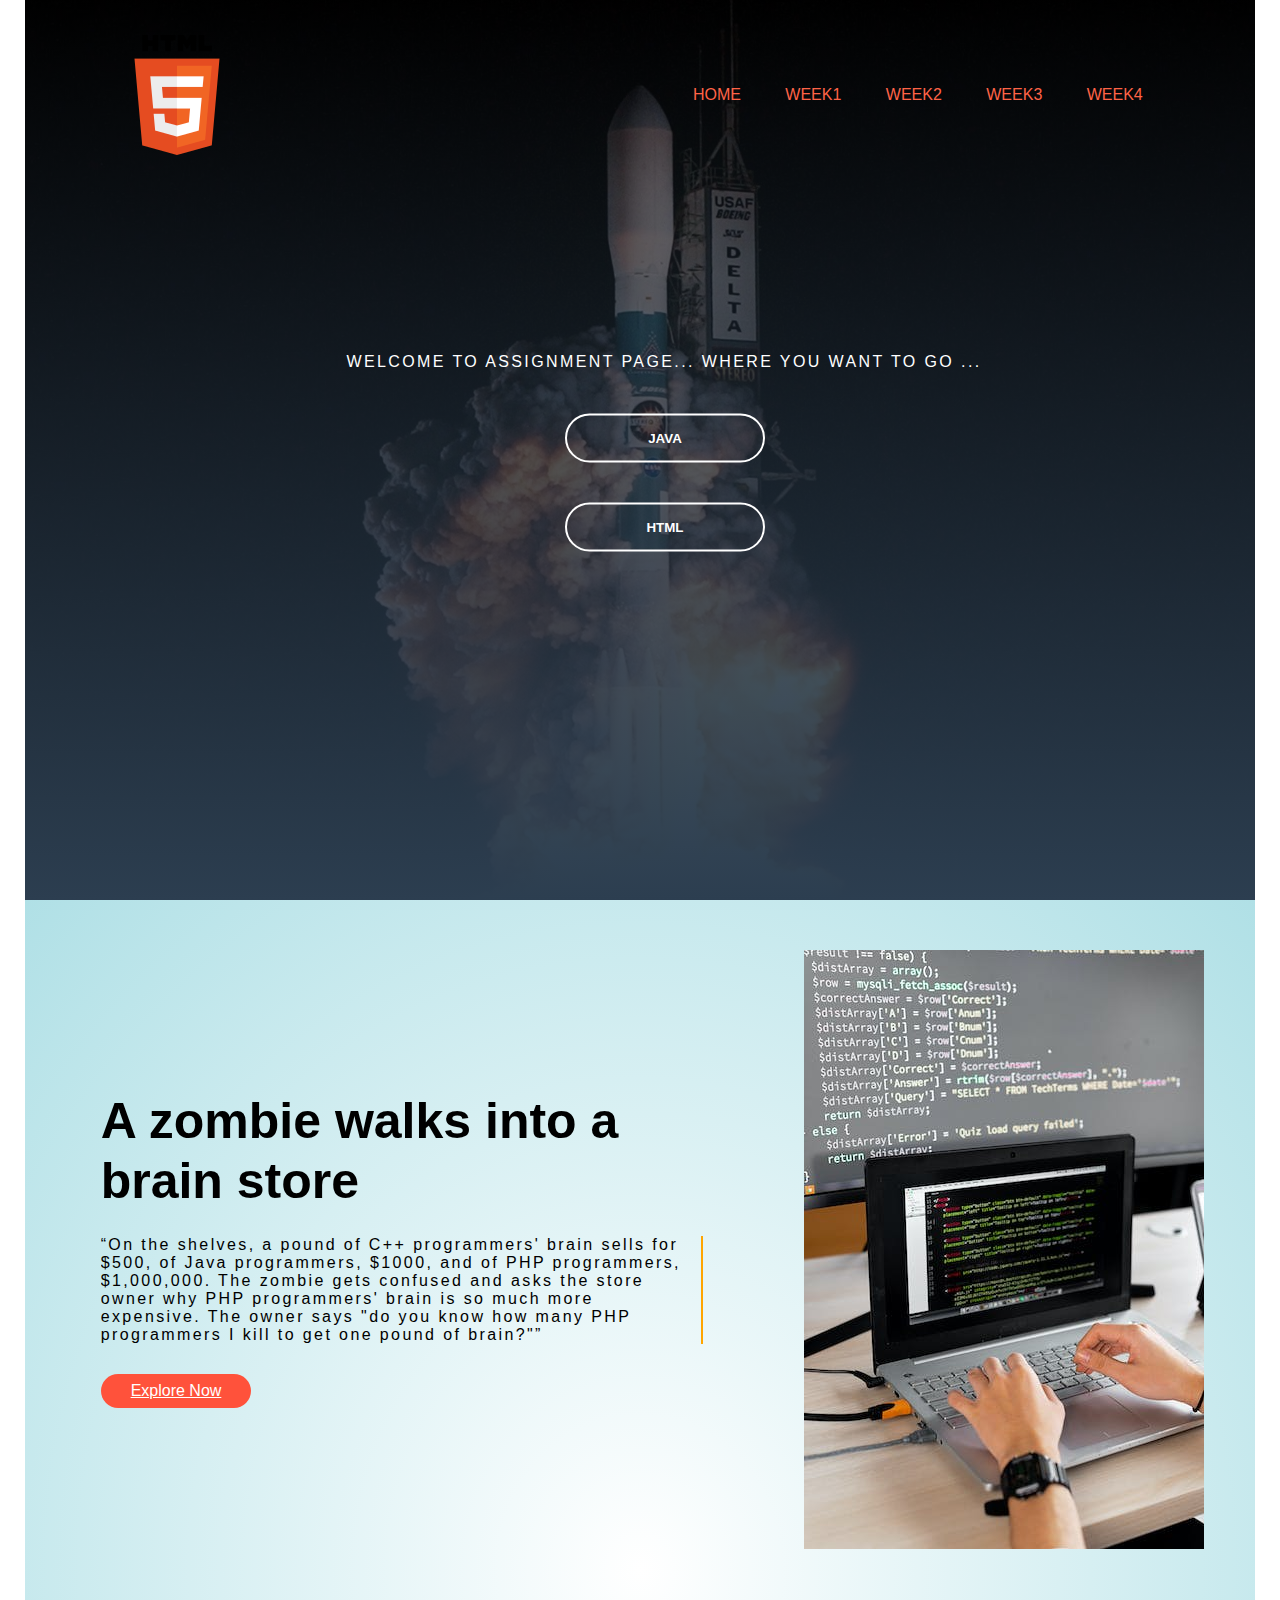
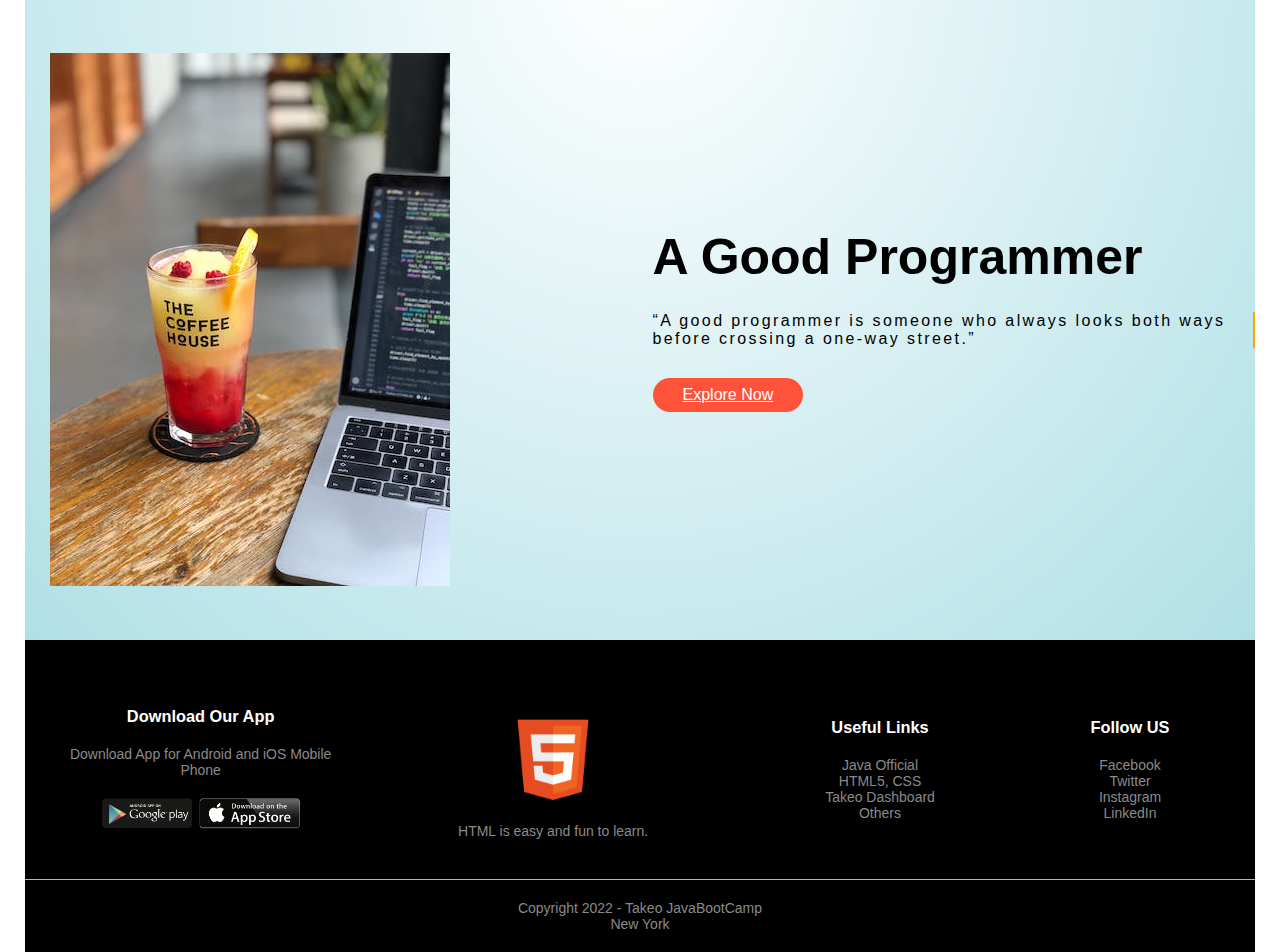
==== assignment.html @ 4cd0e81e "assignment page modified" ====
<!DOCTYPE html>
<html>
    <head>
        <meta name="viewport" content="width=device-width, initial-scale=1.0">
        <title> Takeo JavaBootCamp</title>
        <link rel="stylesheet" href="style.css">
    </head>
    <body>
        <div class="container">
            <div class="bannera">
                <div class="navbara">
                    <img src="images/html-logo.png" class="logo">
                    <ul>
                        <li><a href="index.html">Home</a></li>
                        <li><a href="#">Week1</a></li>
                        <li><a href="#">Week2</a></li>
                        <li><a href="#">Week3</a></li>
                        <li><a href="#">Week4</a></li>
                    </ul>
                </div>
                <div class="content">
                        <p class="type1">
                            WELCOME TO ASSIGNMENT PAGE... WHERE YOU WANT TO GO ...
                        </p>
                    
                    
                    <div>
                    <a href="#javacontent">
                        <button type="button"><span></span> JAVA</button>
                    </a>
                    </div>
                    <div>
                    <a href="#htmlcontent">
                        <button type="button"><span></span>HTML</button>
                    </a>
                    </div>
                        
                    
                </div>
            </div>
            <div class="content-bg">
            <div class="row">
                <div class="col-2">
                <a id="javacontent">
                    <h2>A zombie walks into a brain store</h2>
                </a>
                    <div class="type">
                    <p>“On the shelves, a pound of C++ programmers' brain sells for $500, of Java programmers, $1000, and of PHP programmers, $1,000,000. The zombie gets confused and asks the store owner why PHP programmers' brain is so much more expensive. The owner says "do you know how many PHP programmers I kill to get one pound of brain?"”
                    </p>
                    </div>
                    <a href="" class="btn">Explore Now</a>
                </div>
                <div class="col-2a">
                    <img src="images/content3.jpeg" >
                </div>
            </div>

            <!--Content2-->
            <div class="row">
                <div class="col-2">
                    <img src="images/content4.jpeg" >
                </div>
                <div class="col-2">
                    <a id="htmlcontent">
                    <h2>A Good Programmer</h2>
                    </a>
                    <div class="type">
                    <p>“A good programmer is someone 
                        who always looks both ways before crossing a one-way street.”
                    </p>
                </div>
                    <a href="" class="btn">Explore Now</a>
                </div>
                
            </div>
            </div>

        </div>
    

        <!-- footer -->
        <div class="container">
             <div class="footer">
            
                <div class="row">
                    <div class="footer-col-1">
                        <h3>Download Our App</h3>
                        <p>Download App for Android and iOS Mobile Phone</p>
                        <div class="app-logo">
                            <img src="images/appdownload.png">
                        </div>
                    </div>
                    <div class="footer-col-2">
                        <img src="images/html-logo.png">
                        <p>HTML is easy and fun to learn.</p>
                    </div>
                    <div class="footer-col-3">
                        <h3>Useful Links</h3>
                        <ul>
                            <li>Java Official</li>
                            <li>HTML5, CSS</li>
                            <li>Takeo Dashboard</li>
                            <li>Others</li>
                        </ul>
                    </div>
                    <div class="footer-col-4">
                        <h3>Follow US</h3>
                        <ul>
                            <li>Facebook</li>
                            <li>Twitter</li>
                            <li>Instagram</li>
                            <li>LinkedIn</li>
                        </ul>
                    </div>
                    
                </div>
                <hr>
                <p class="copyright">Copyright 2022 - Takeo JavaBootCamp<br> New York</p>

            </div>
        </div>
    </body>
</html>
---- style.css ----
*{
    margin: 0;
    padding: 0;
    font-family: sans-serif;
    box-sizing: border-box;
}
html {
    scroll-behavior: smooth;
  }

.banner{
    width: 100;
    height: 100vh;
    background-image: linear-gradient(rgba(0,0,0,0.5),#2c3e50), url(images/background2.jpg);
    background-size: cover;
    background-position: center;
}
.bannera{
    width: 100;
    height: 100vh;
    background-image: linear-gradient(rgba(0,0,0,0.5),  #2c3e50), url(images/backgroundassignment2.jpg);
    background-size: cover;
    background-position: center;
}
.bannercs{
    width: 100;
    height: 100vh;
    background-image: linear-gradient(rgba(0,0,0,0.5),  #2c3e50), url(images/backgroundassignment.jpg);
    background-size: cover;
    background-position: center;
}

.navbar{
    width: 85%;
    margin: auto;
    padding: 35px 0;
    display: flex;
    align-items: center;
    justify-content: space-between;
}
.logo{
    width: 120px;
    cursor: pointer;
}
.navbar ul li{
    list-style: none;
    display: inline-block;
    margin: 0 20px;
    position: relative;
}

.navbar ul li a{
    text-decoration: none;
    color: tomato;
    text-transform: uppercase;

}
.navbar ul li::after{
    content: '';
    height: 3px;
    width: 0;
    background: tomato;
    position: absolute;
    left: 0;
    bottom: -10px;
    transition: 0.5s;
}
.navbar ul li:hover:after{
    width: 100%;
}
/*---assignment---*/
.navbara{
    width: 85%;
    margin: auto;
    padding: 35px 0;
    display: flex;
    align-items: center;
    justify-content: space-between;
}
.logo{
    width: 120px;
    cursor: pointer;
}
.navbara ul li{
    list-style: none;
    display: inline-block;
    margin: 0 20px;
    position: relative;
}

.navbara ul li a{
    text-decoration: none;
    color: tomato;
    text-transform: uppercase;

}
.navbara ul li::after{
    content: '';
    height: 3px;
    width: 0;
    background: tomato;
    position: absolute;
    left: 0;
    bottom: -10px;
    transition: 0.5s;
}
.navbara ul li:hover:after{
    width: 100%;
}
.container{
   
    margin: auto;
    padding-left: 25px;
    padding-right: 25px;
    max-width: 1300px;
}
.content{
    width: 100%;
    position: absolute;
    top: 50%;
    transform: translateY(-50%);
    text-align: center;
    color: white;
}

.content h1{
    font-size: 70px;
    margin-top: 80px;
}

.content p{
    margin: 20px auto;
    font-weight: 100;
    line-height: 25px;
}

button{
    width: 200px;
    padding: 15px 0;
    text-align: center;
    margin: 20px 10px;
    border-radius: 25px;
    font-weight: bold;
    border: 2px solid #fff;
    background: transparent;
    color: white;
    cursor: pointer;
    position: relative;
    overflow: hidden;
}
span{
    background: #fff;
    height: 100%;
    width: 0;
    border-radius: 25px;
    position: absolute;
    left: 0;
    bottom: 0;
    z-index: -1;
    transition: 0.5s;
    
}
button:hover span{
    width: 100%;

}
button:hover {
    color: black;

}

button:hover{
    border: none;
}
/*------type--------*/
.type p{
    overflow: hidden;
    border-right: .15em solid orange;
    /*--
    white-space: nowrap;
    --*/
    margin: 0 auto;
    letter-spacing: .15em;
    animation: 
        typing 3.5s steps(50, end),
        blink-caret .75s step-end infinite;
}
.type h2{
    overflow: hidden;
    border-right: .15em solid orange;
    white-space: nowrap;
    margin: 0 auto;
    letter-spacing: .15em;
    animation: 
        typing 3.5s steps(50, end),
        blink-caret .75s step-end infinite;
}

@keyframes typing{
    from {width: 0}
    to {width: 100%}
}

@keyframes blink-caret{
    from, to {border-color: transparent;}
    50% {border-color: orange;}
}
.type1{
    overflow: hidden;
    border-right: .15em solid orange;
    white-space: nowrap;
    margin: 0 auto;
    letter-spacing: .15em;
    animation: 
        typing 5s steps(50, end),
        blink-caret .75s step-end infinite;
}

@keyframes typing{
    from {width: 0}
    to {width: 100%}
}

@keyframes blink-caret{
    from, to {border-color: transparent;}
    50% {border-color: orange;}
}

/*---------footer---------*/
.footer{
    background: #000;
    color: #8a8a8a;
    font-size: 14px;
    padding: 60px 0 20px;
    
}
.footer p{
    color: #8a8a8a;
}
.footer h3{
    color: white;
    margin-bottom: 20px;
}
.footer-col-1, .footer-col-2, .footer-col-3, .footer-col-4{
    min-width: 250px;
    margin-bottom: 20px;
    
    align-items: center;

}
.footer-col-1{
    flex-basis: 25%;
    text-align: center;

}
.footer-col-2{
    flex: 1;
    text-align: center;
}
.footer-col-2 img{
    
    margin-bottom: 20px;
    width: 100px;
}

.footer-col-3, .footer-col-4{
    flex-basis: 12%;
    text-align: center;
}
ul{
    list-style-type: none;
}

.app-logo{
    margin-top: 20px;
}
.app-logo img{
    width: 200px;
}
.row{
    display: flex;
    align-items: center;
    flex-wrap: wrap;
    justify-content: space-around;
    margin-left: 25px;
}
.col-2{
    flex-basis: 50%;
    min-width: 300px;
}
.col-2 img{
    
    max-width: 100%;
    padding: 50px 0;
    

}
.col-2a img{
    
    max-width: 100%;
    padding: 50px 0;
    

}
.col-2 h2{
    font-size: 50px;
    line-height: 60px;
    margin: 25px 0;

}
.btn{
    display: inline-block;
    background: #ff523b;
    color: #fff;
    padding: 8px 30px;
    margin: 30px 0;
    border-radius: 30px;
}


.content-bg{
    background: radial-gradient(#fff,powderblue);
}
.footer hr{
    border: none;
    background: #b5b5b5;
    height: 1px;
    margin: 20px 0;
}
.copyright{
    text-align: center;
}
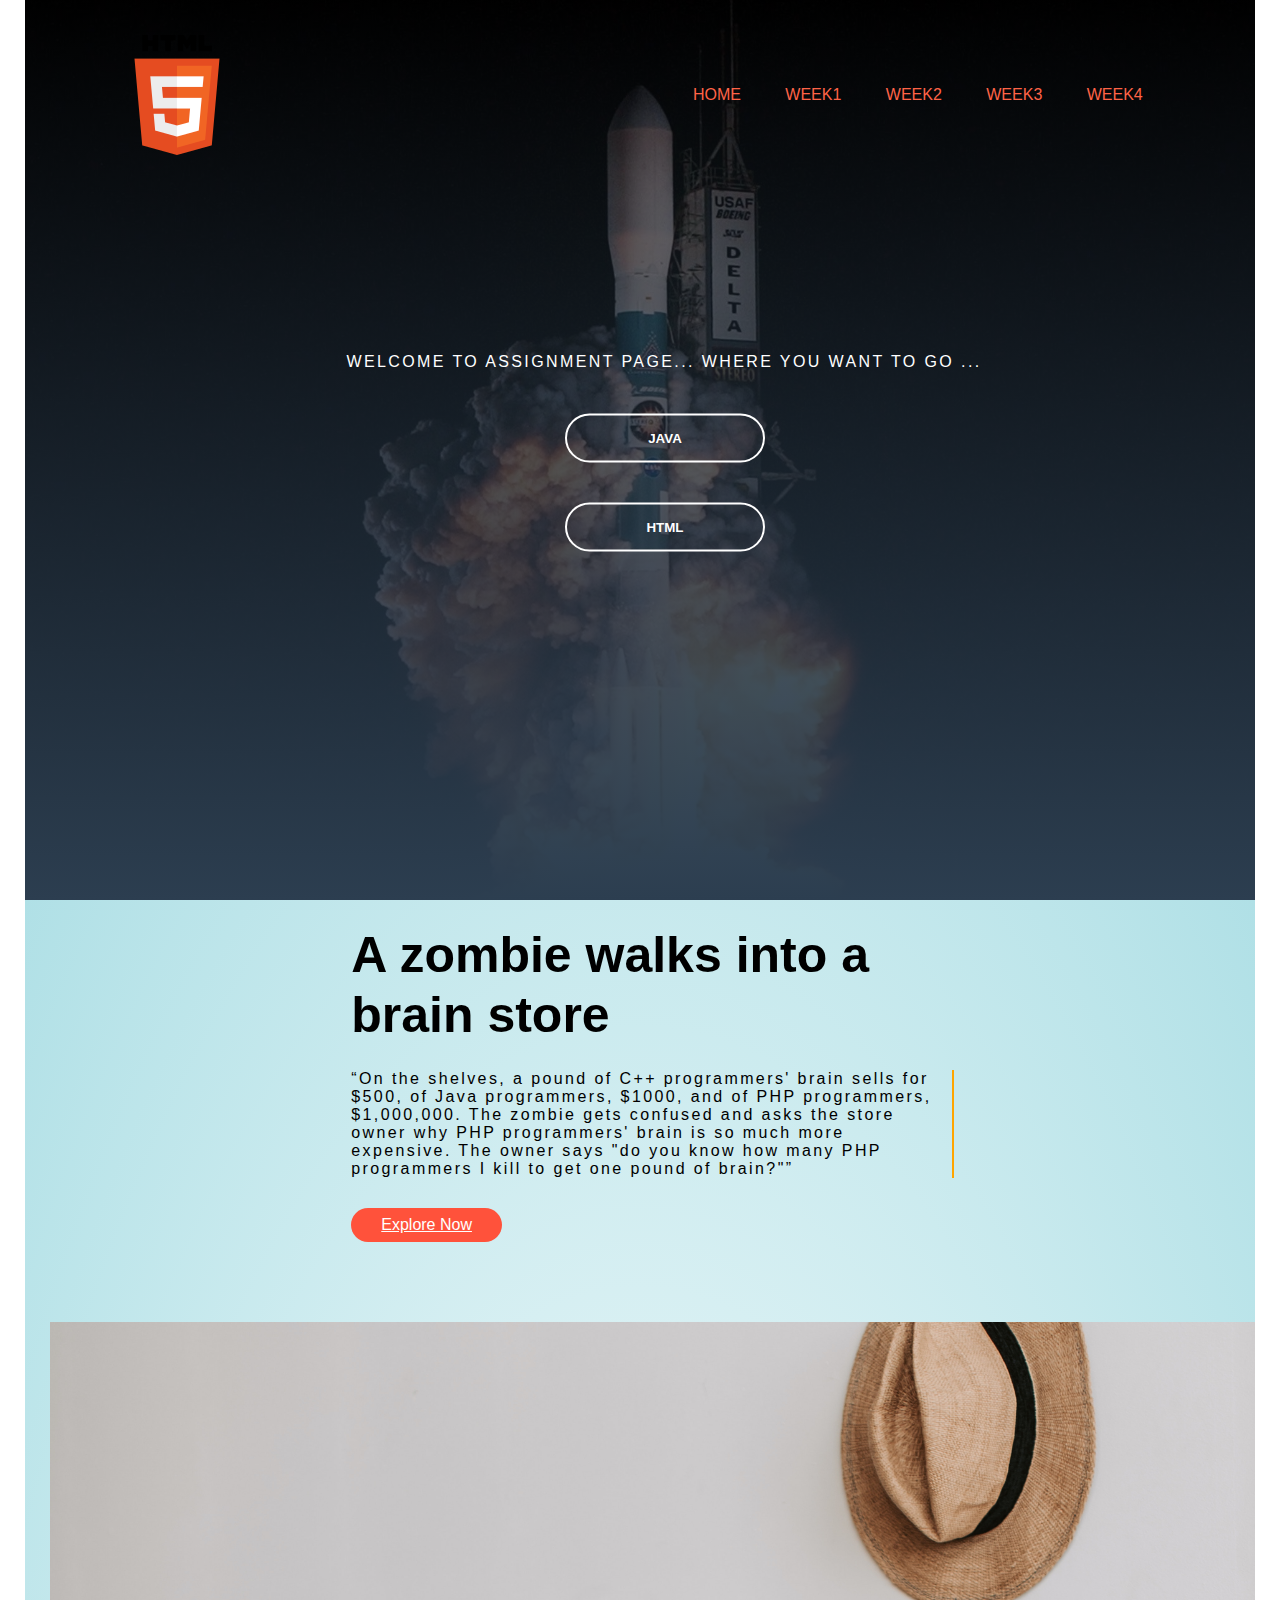
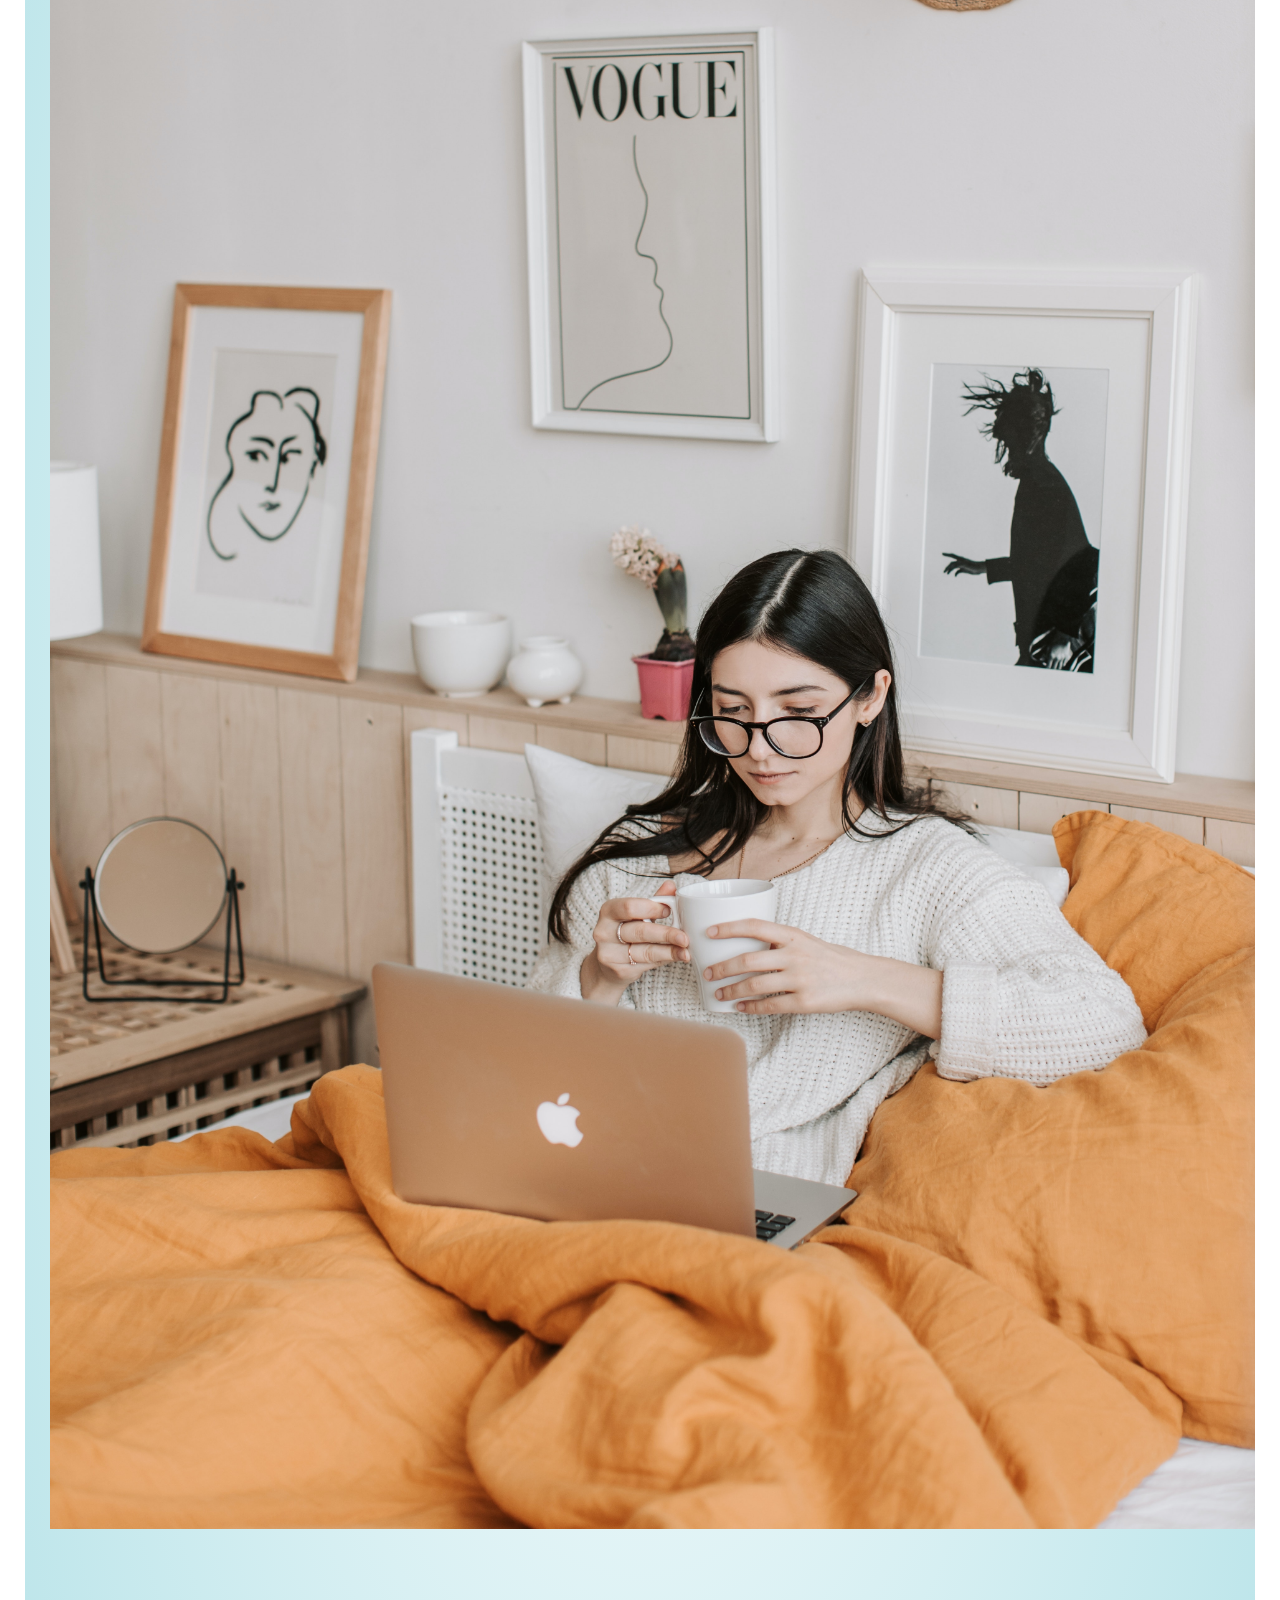
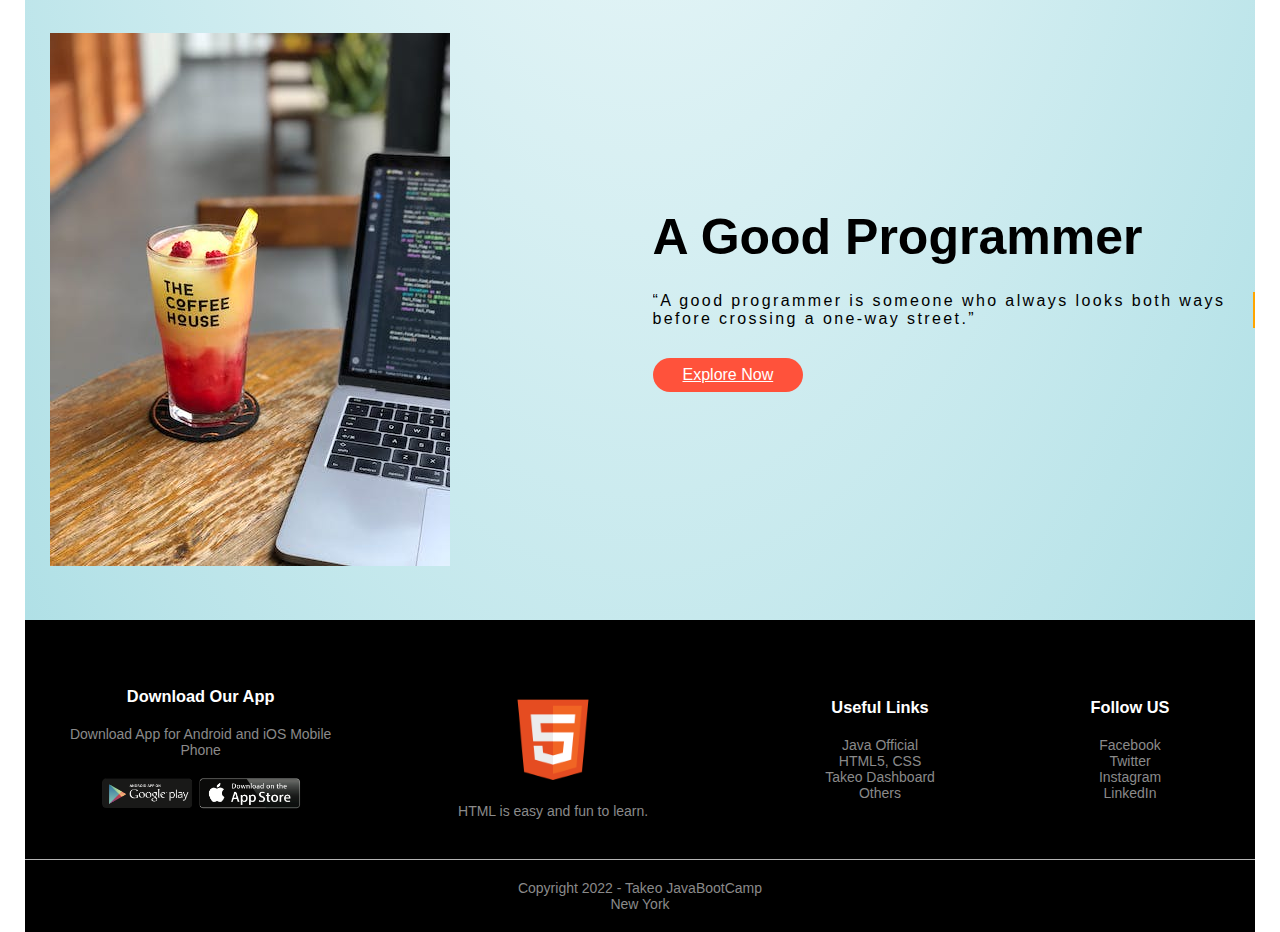
==== commit 42346604: "assignment page modified" ====
--- a/assignment.html
+++ b/assignment.html
@@ -51,7 +51,7 @@
                     <a href="" class="btn">Explore Now</a>
                 </div>
                 <div class="col-2a">
-                    <img src="images/content3.jpeg" >
+                    <img src="images/assignment1.jpg" >
                 </div>
             </div>
 
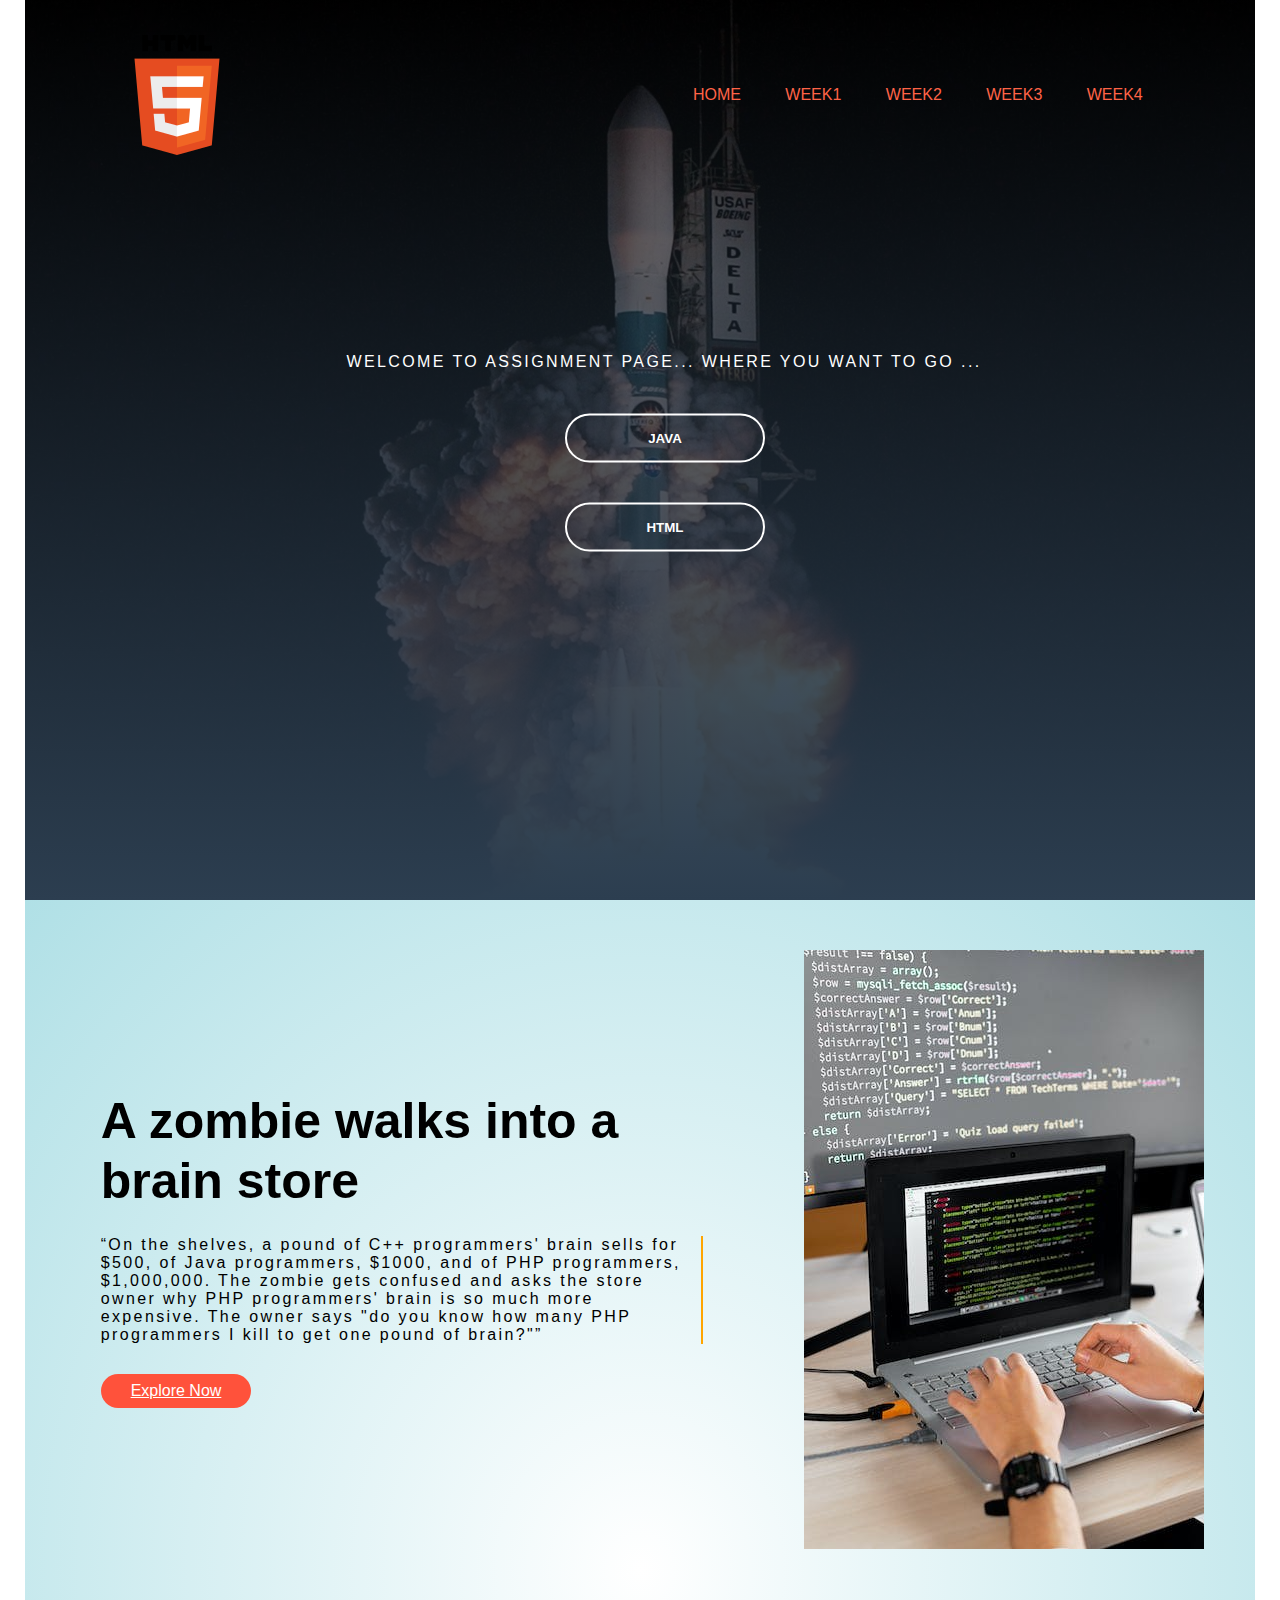
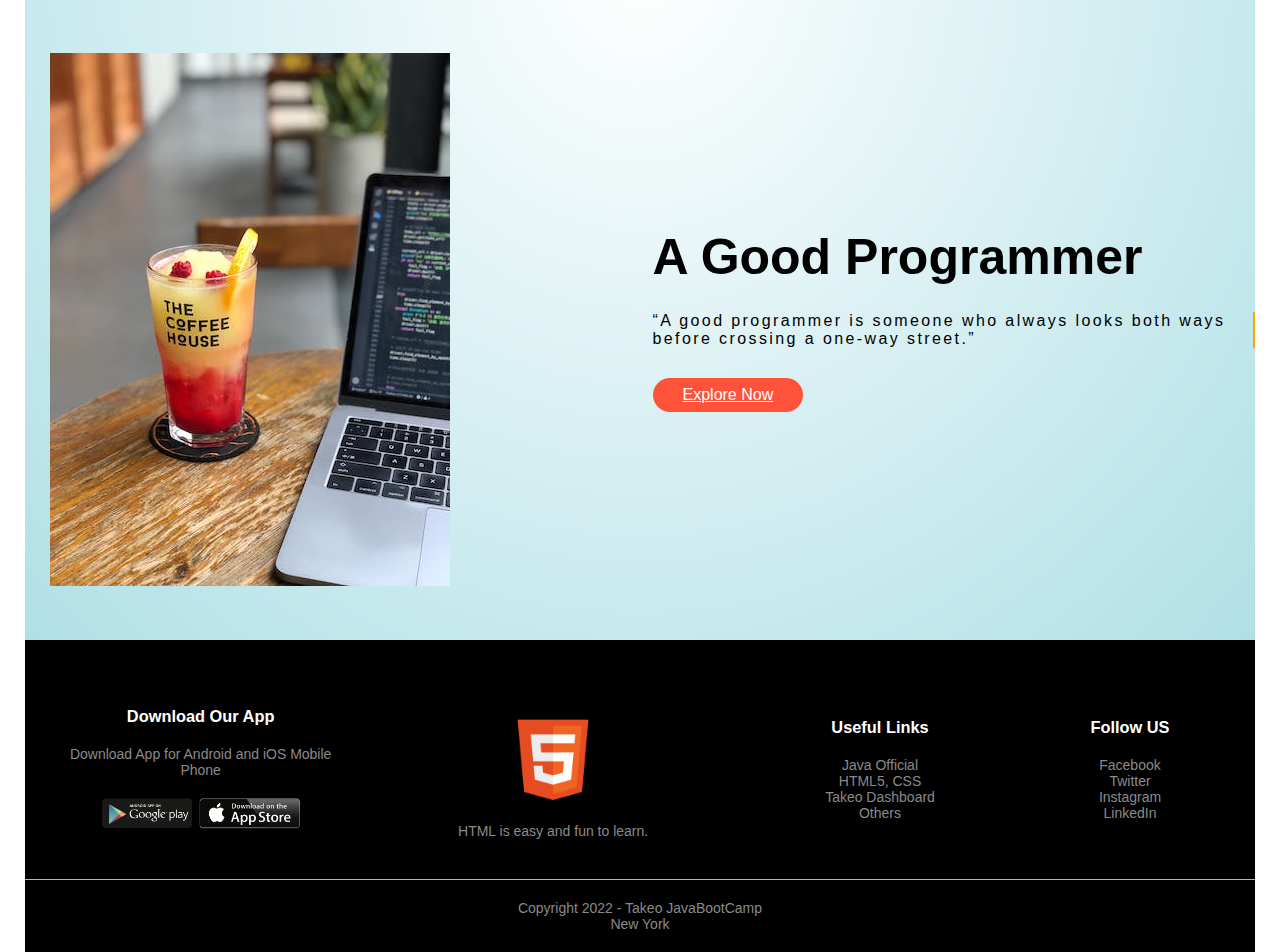
==== commit d6f7f1b7: "assignment page modified" ====
--- a/assignment.html
+++ b/assignment.html
@@ -51,7 +51,7 @@
                     <a href="" class="btn">Explore Now</a>
                 </div>
                 <div class="col-2a">
-                    <img src="images/assignment1.jpg" >
+                    <img src="images/content3a.jpeg" >
                 </div>
             </div>
 
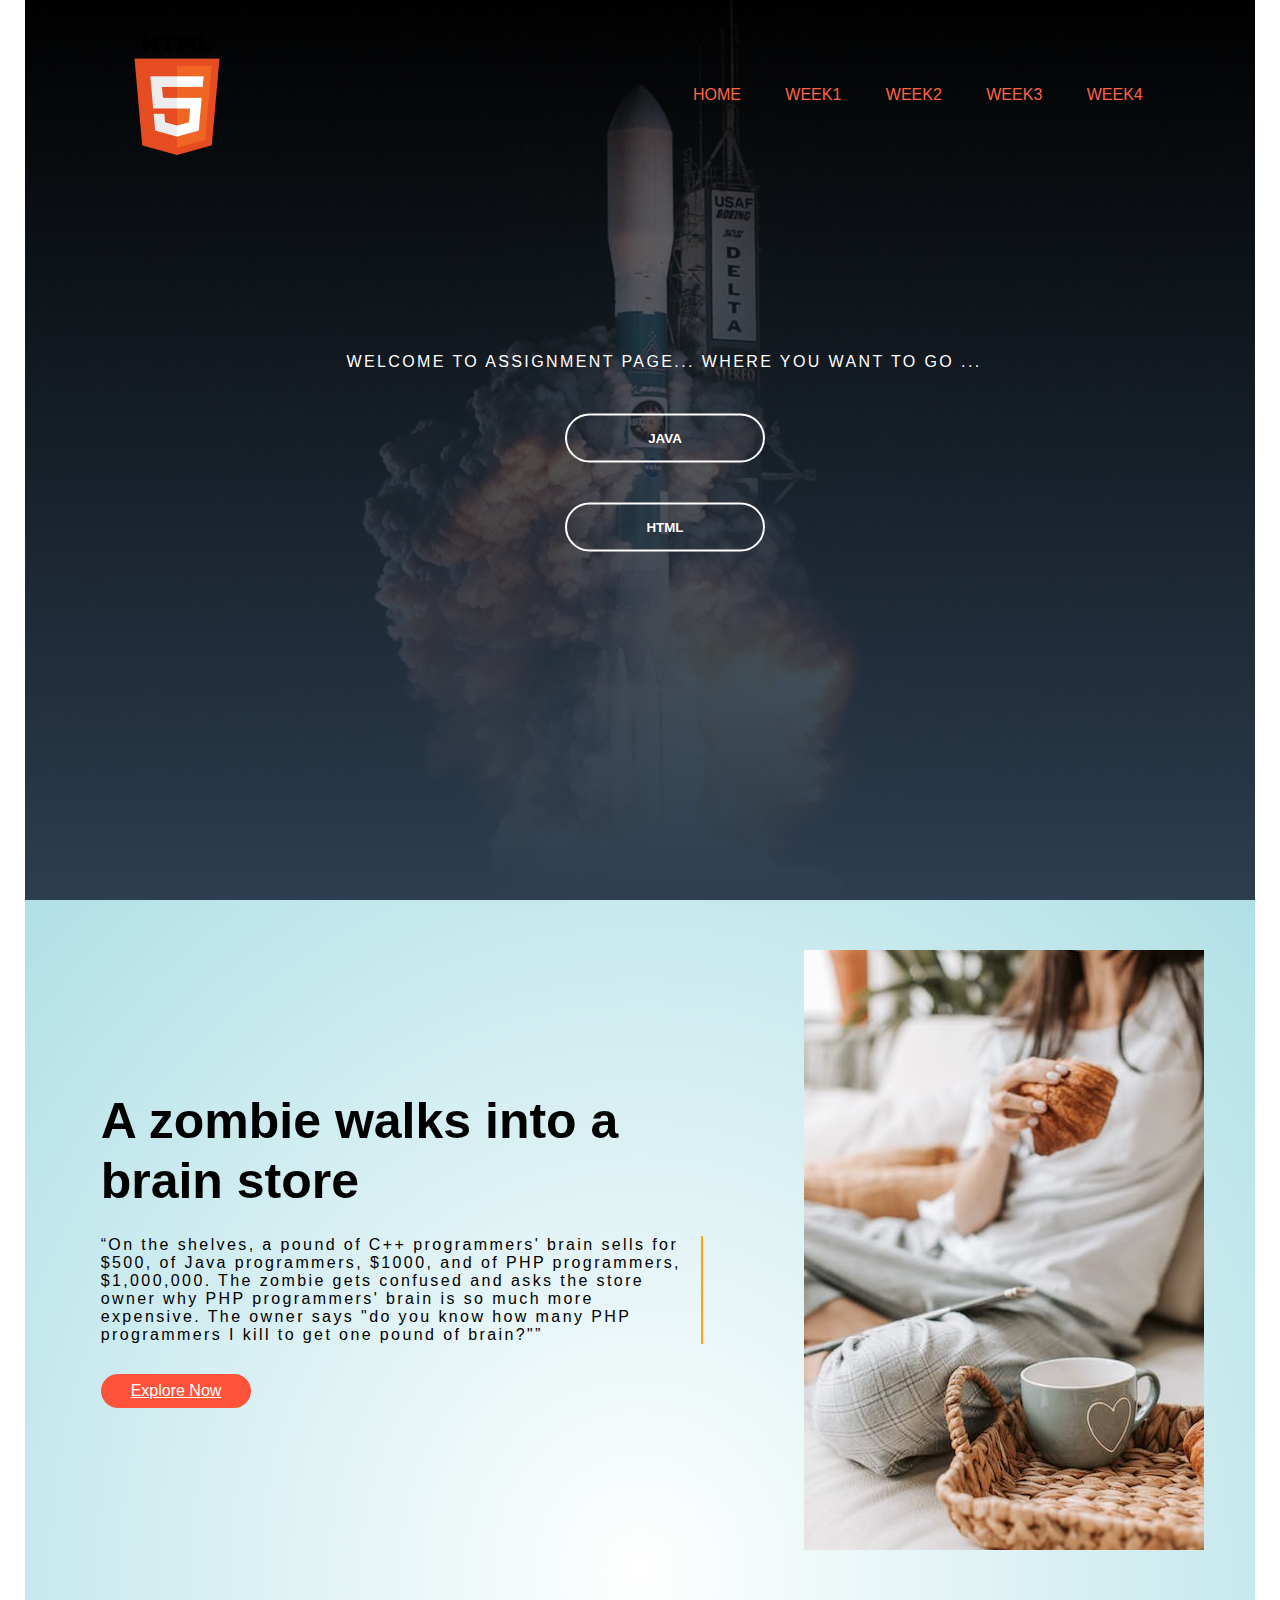
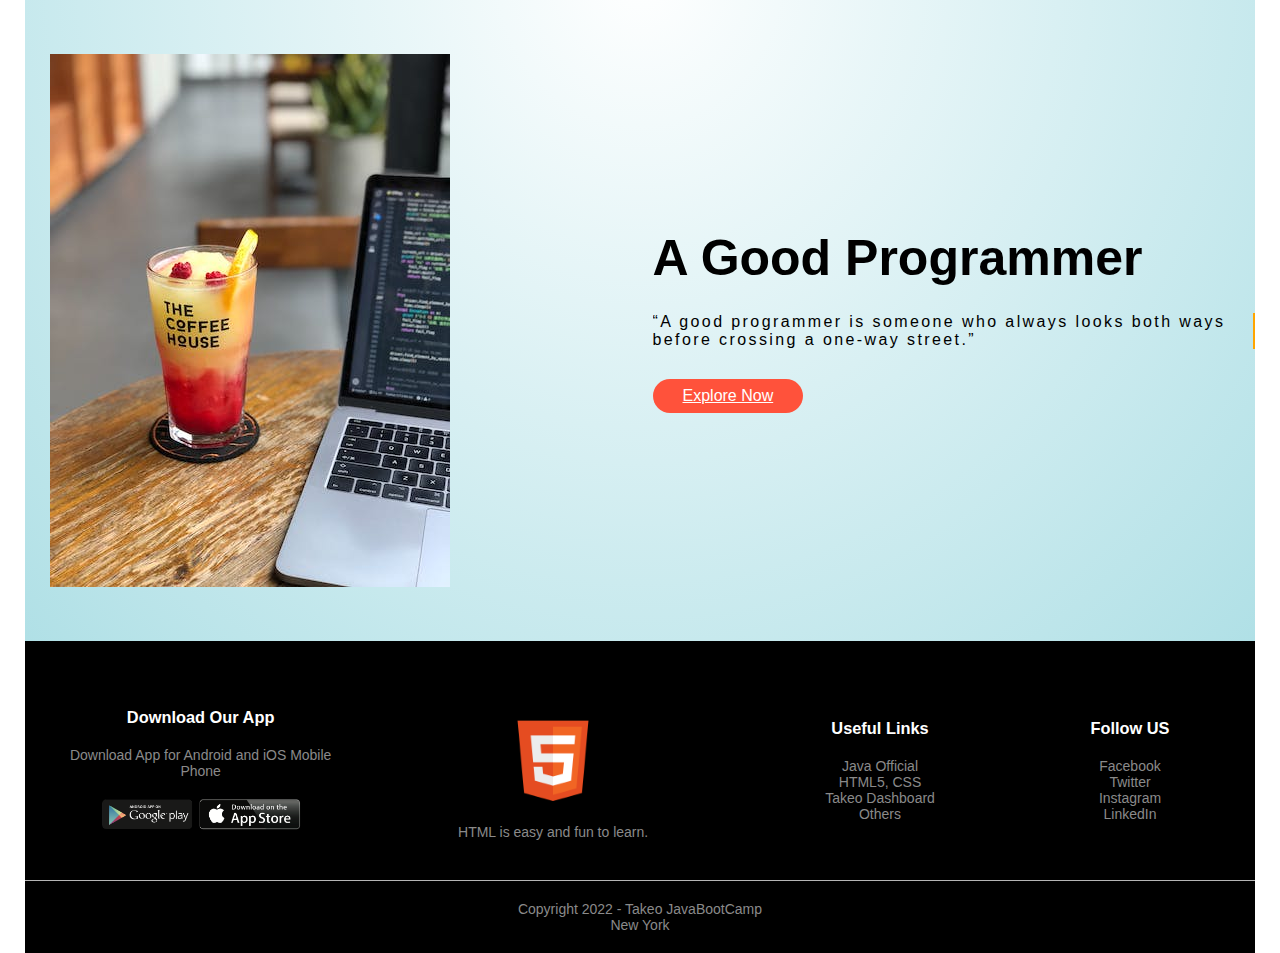
==== commit f9274306: "assignment page modified" ====
--- a/assignment.html
+++ b/assignment.html
@@ -51,7 +51,7 @@
                     <a href="" class="btn">Explore Now</a>
                 </div>
                 <div class="col-2a">
-                    <img src="images/content3a.jpeg" >
+                    <img src="images/assignment1a.jpeg" >
                 </div>
             </div>
 
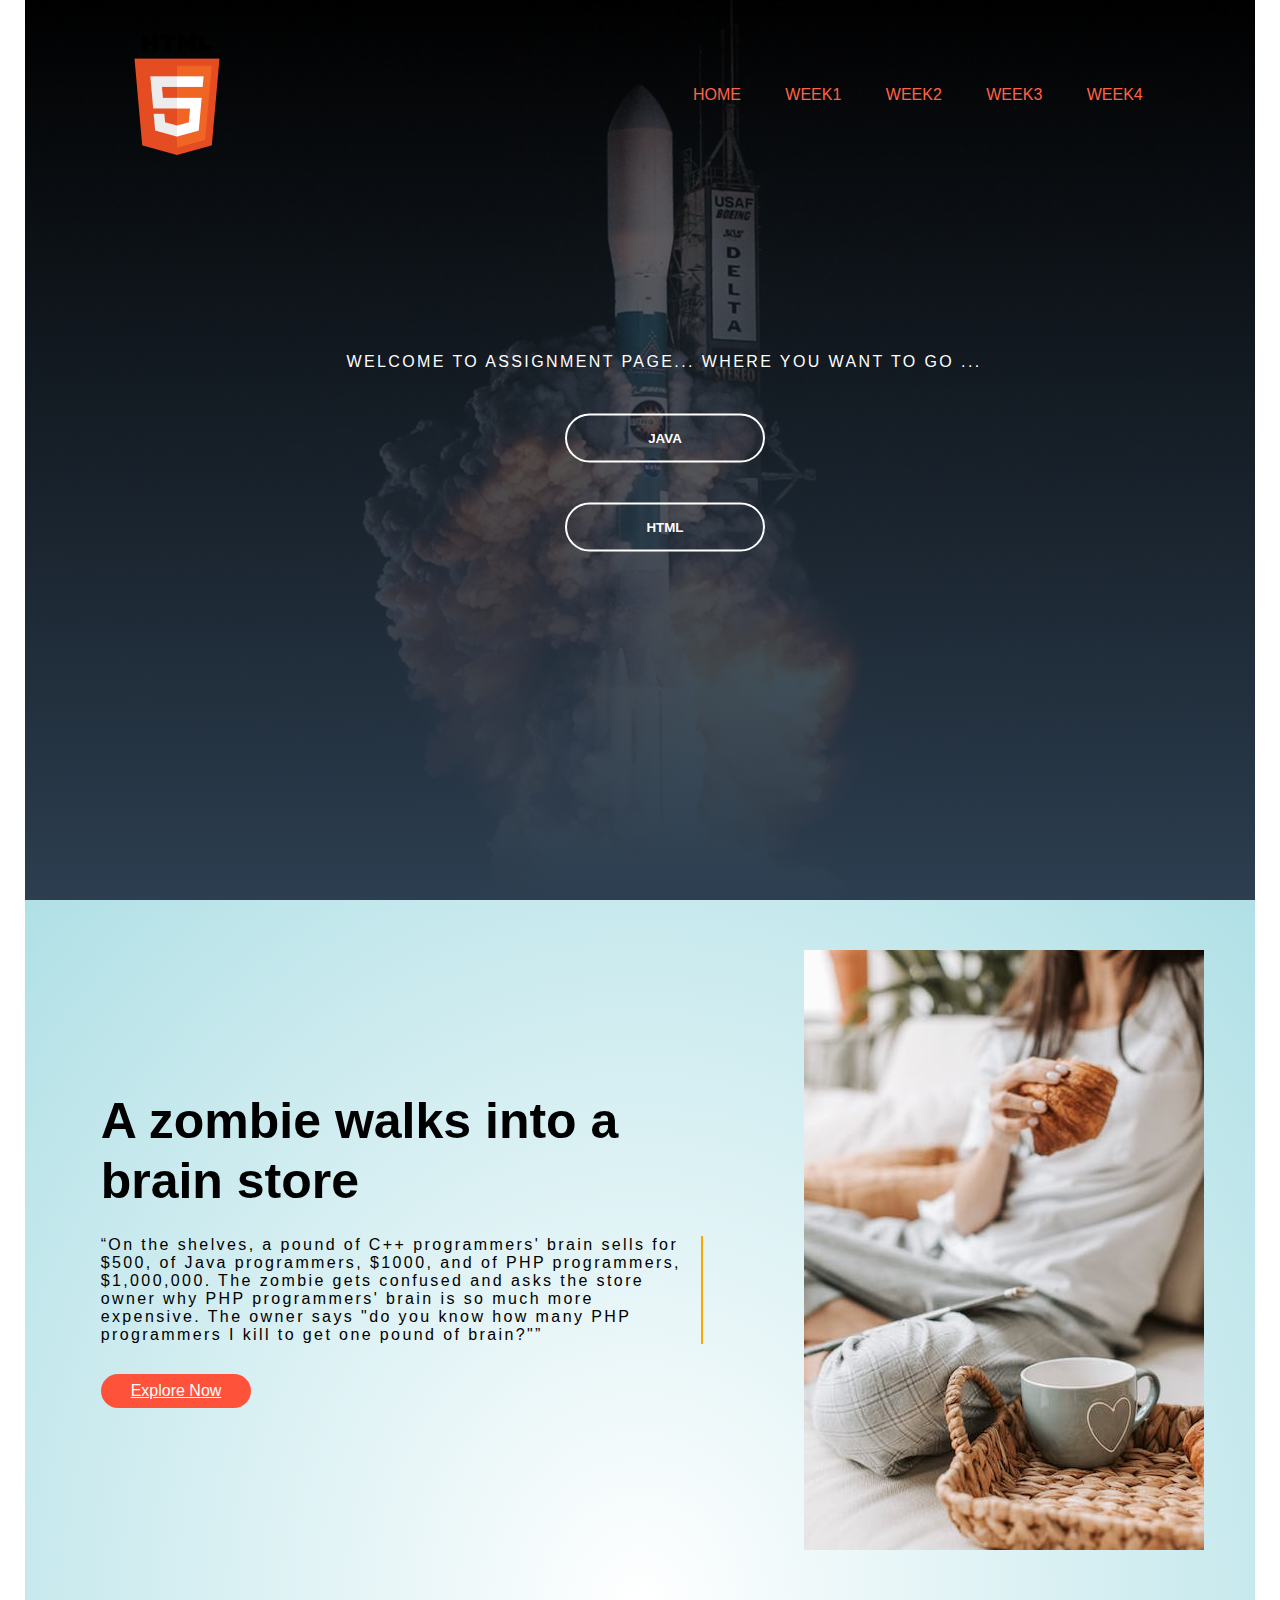
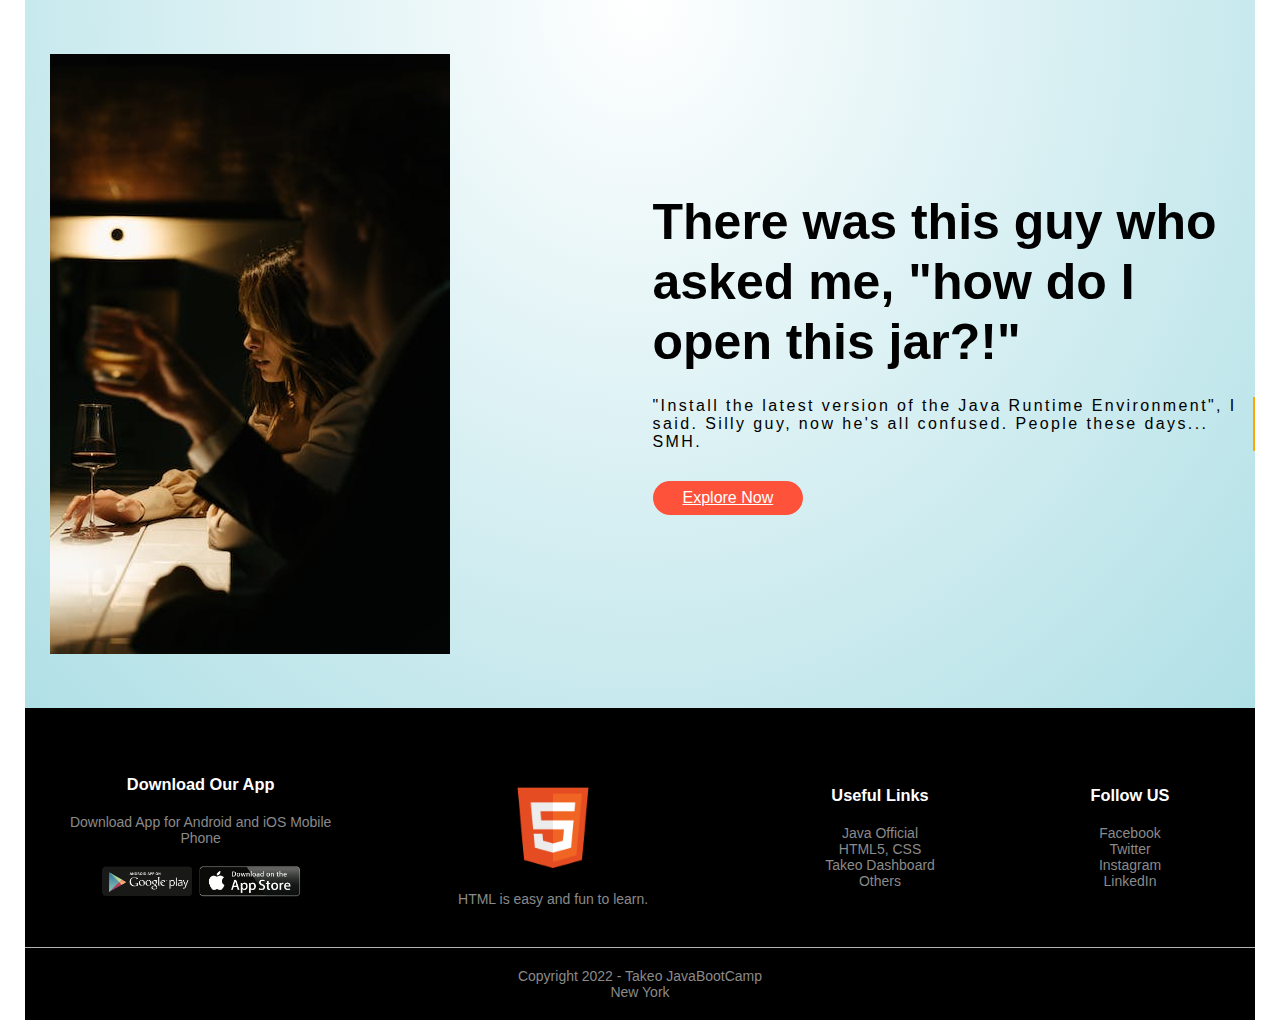
==== commit a09ab383: "assignment page modified" ====
--- a/assignment.html
+++ b/assignment.html
@@ -58,15 +58,14 @@
             <!--Content2-->
             <div class="row">
                 <div class="col-2">
-                    <img src="images/content4.jpeg" >
+                    <img src="images/assignment2a.jpeg" >
                 </div>
                 <div class="col-2">
                     <a id="htmlcontent">
-                    <h2>A Good Programmer</h2>
+                    <h2>There was this guy who asked me, "how do I open this jar?!"</h2>
                     </a>
                     <div class="type">
-                    <p>“A good programmer is someone 
-                        who always looks both ways before crossing a one-way street.”
+                    <p>"Install the latest version of the Java Runtime Environment", I said. Silly guy, now he's all confused. People these days... SMH.
                     </p>
                 </div>
                     <a href="" class="btn">Explore Now</a>
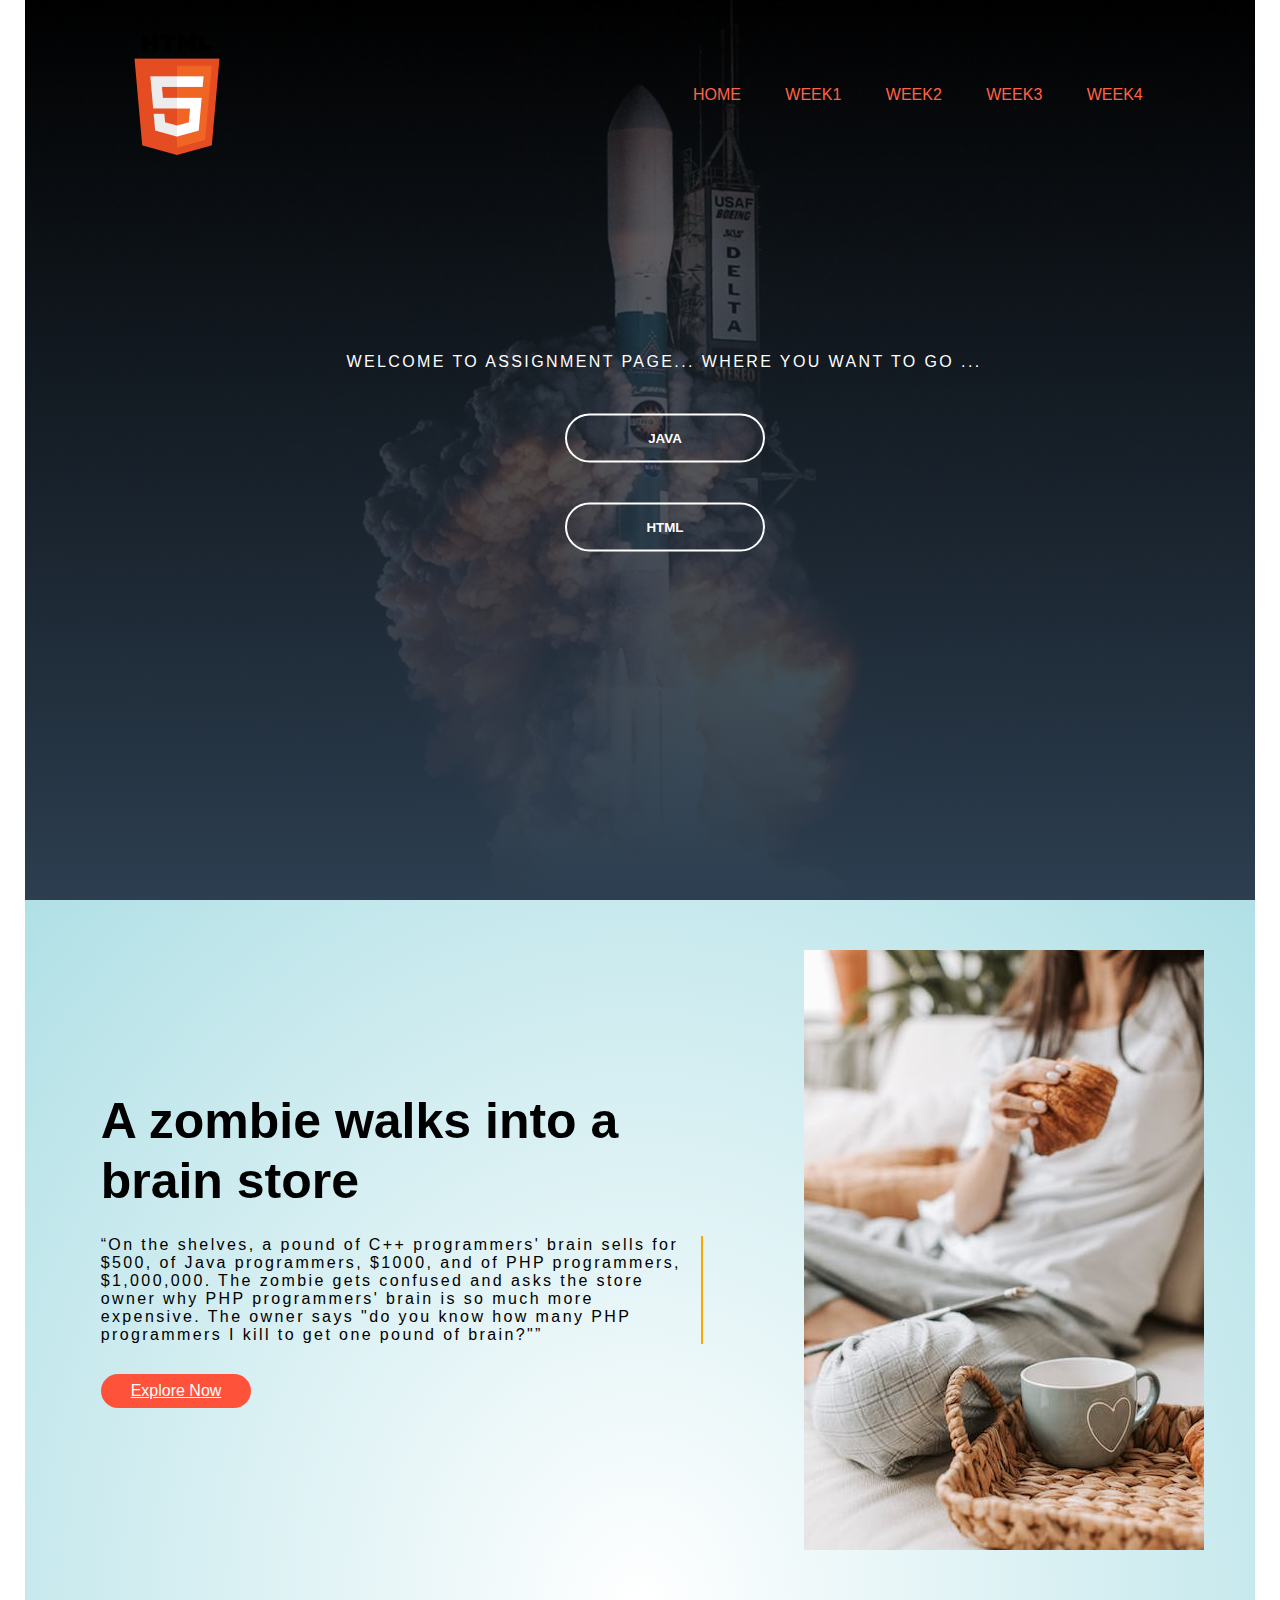
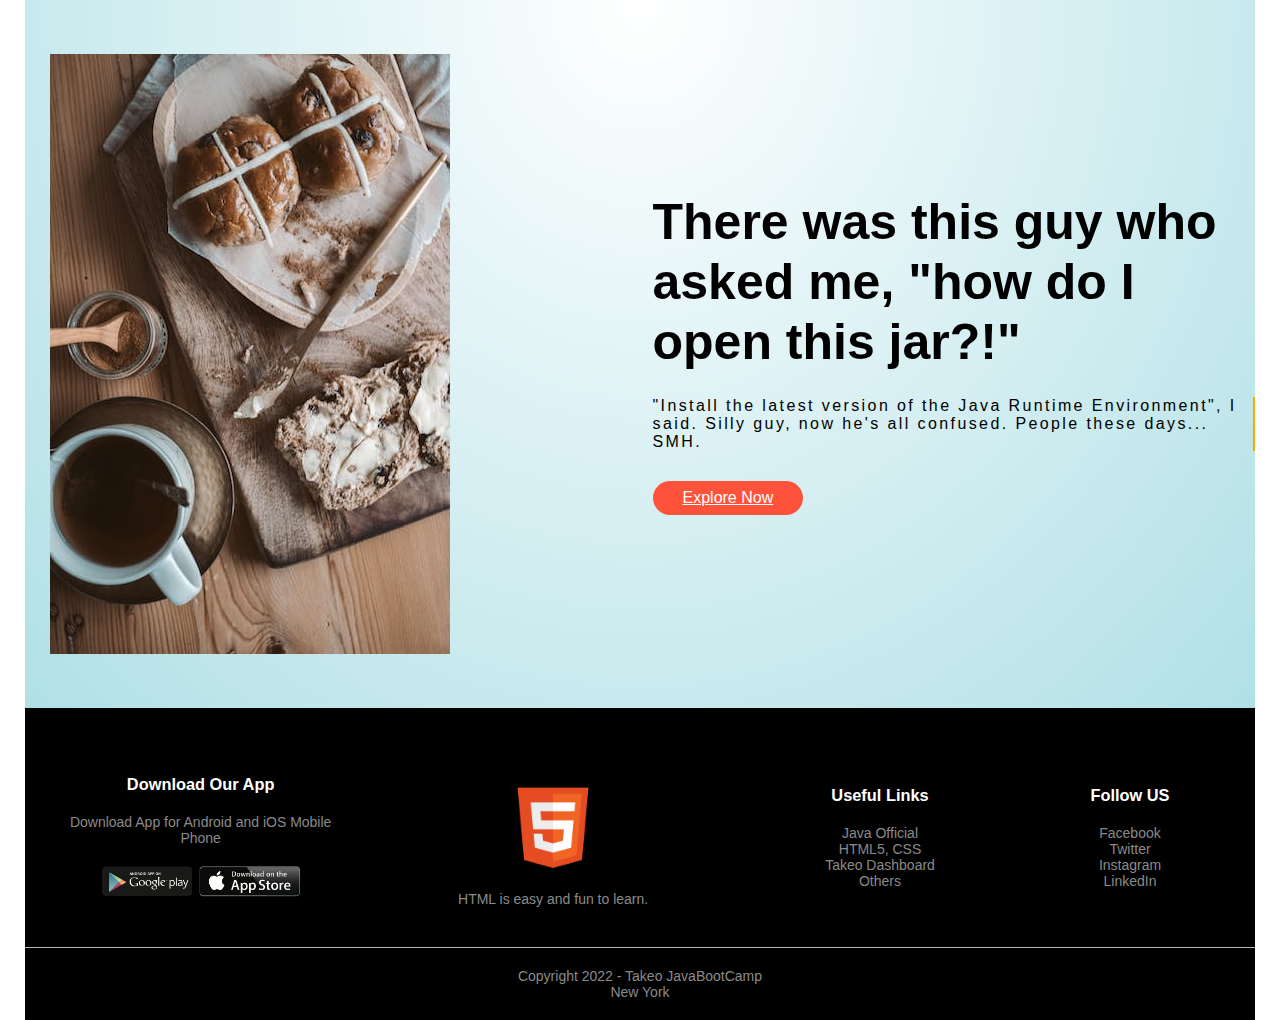
==== commit 29014431: "assignment page modified" ====
--- a/assignment.html
+++ b/assignment.html
@@ -58,7 +58,7 @@
             <!--Content2-->
             <div class="row">
                 <div class="col-2">
-                    <img src="images/assignment2a.jpeg" >
+                    <img src="images/assignment2aa.jpeg" >
                 </div>
                 <div class="col-2">
                     <a id="htmlcontent">
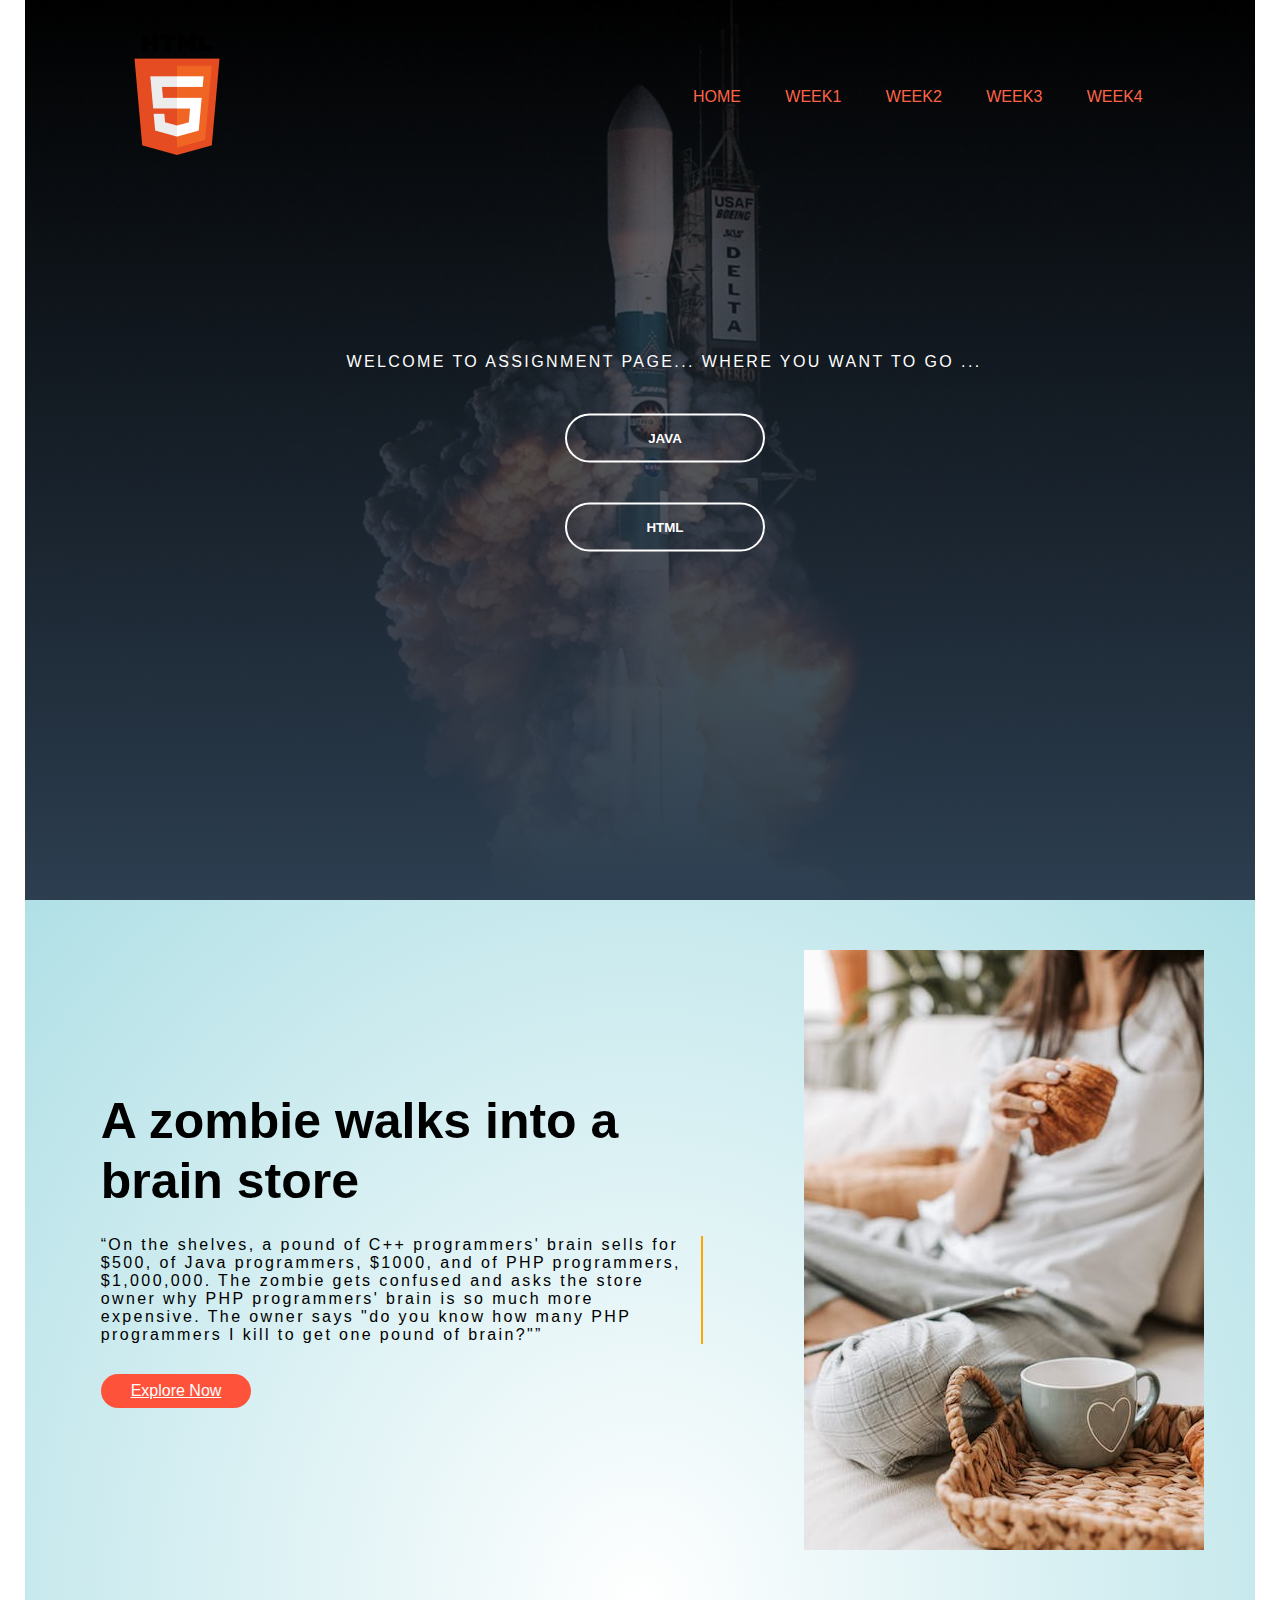
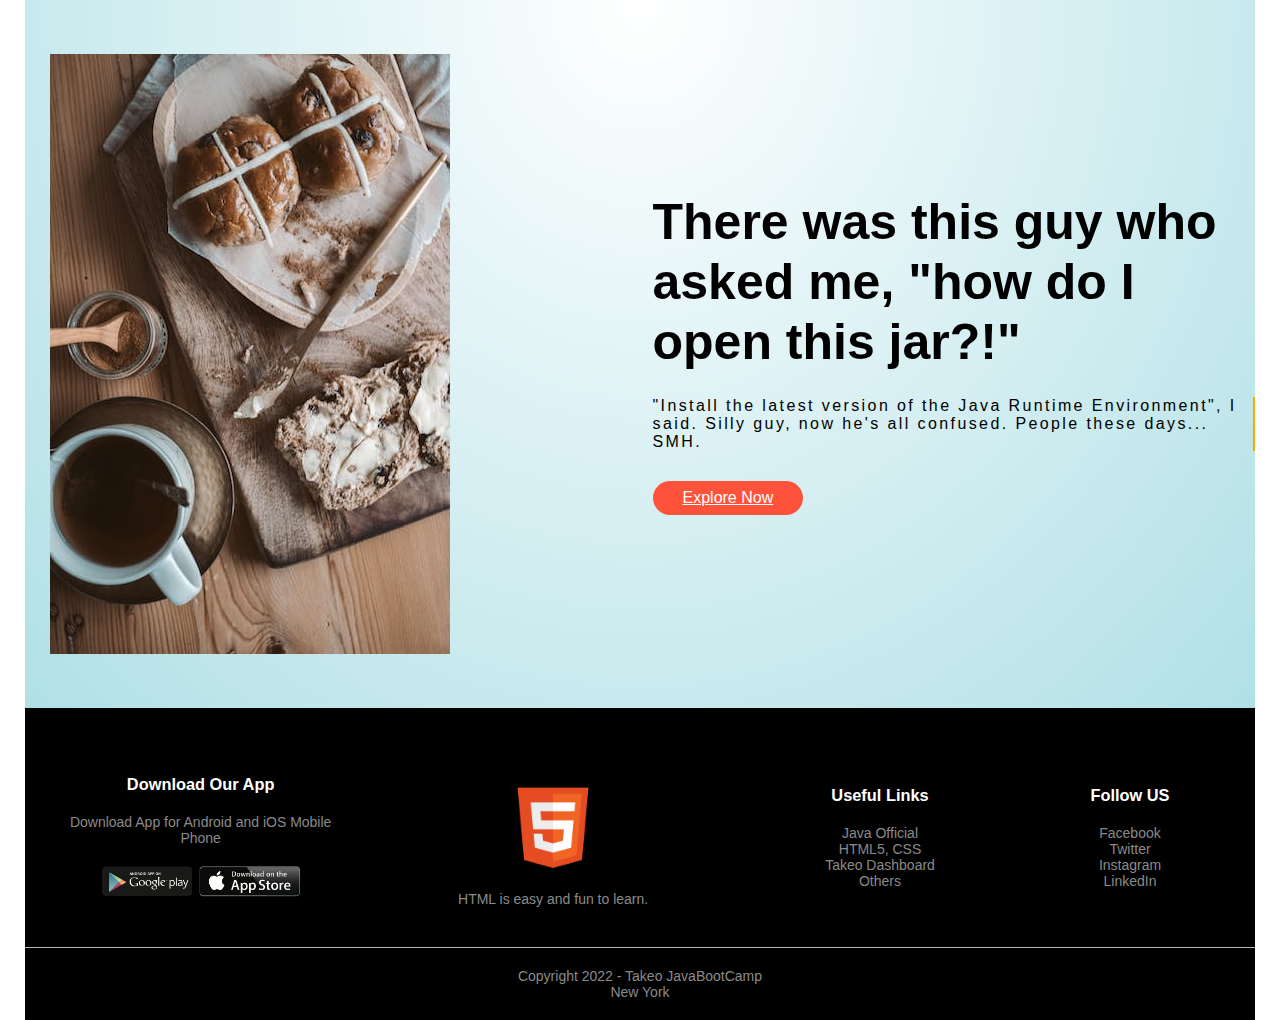
==== commit 49276347: "worked on homelogo" ====
--- a/assignment.html
+++ b/assignment.html
@@ -9,13 +9,15 @@
         <div class="container">
             <div class="bannera">
                 <div class="navbara">
+                    <a href="index.html">
                     <img src="images/html-logo.png" class="logo">
+                    </a>
                     <ul>
                         <li><a href="index.html">Home</a></li>
-                        <li><a href="#">Week1</a></li>
-                        <li><a href="#">Week2</a></li>
-                        <li><a href="#">Week3</a></li>
-                        <li><a href="#">Week4</a></li>
+                        <li><a href="coming-soon.html">Week1</a></li>
+                        <li><a href="coming-soon.html">Week2</a></li>
+                        <li><a href="coming-soon.html">Week3</a></li>
+                        <li><a href="coming-soon.html">Week4</a></li>
                     </ul>
                 </div>
                 <div class="content">
